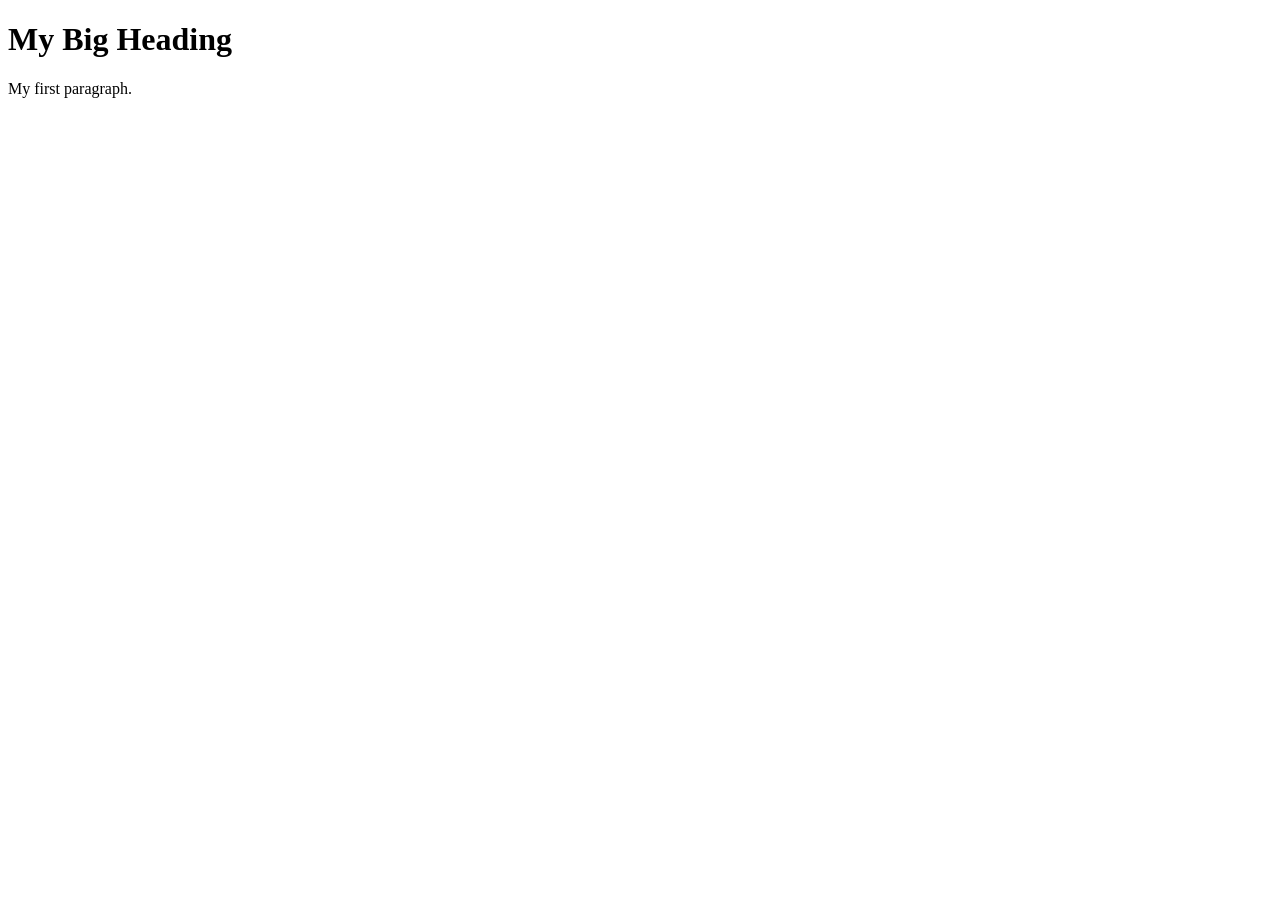
==== index.html @ 2715962d "Create index.html" ====
<!DOCTYPE html>
<html lang="en">
    <head>
    <meta charset="UTF-8">
    <meta name="viewport" content="width=device-width, initial-scale=1.0">
    <title>My first Personal Website!</title>
    <link rel="stylesheet" href="style.css">
</head>
<body>
    <h1>My Big Heading</h1>
    <p>My first paragraph.</p>
</body>
</html>
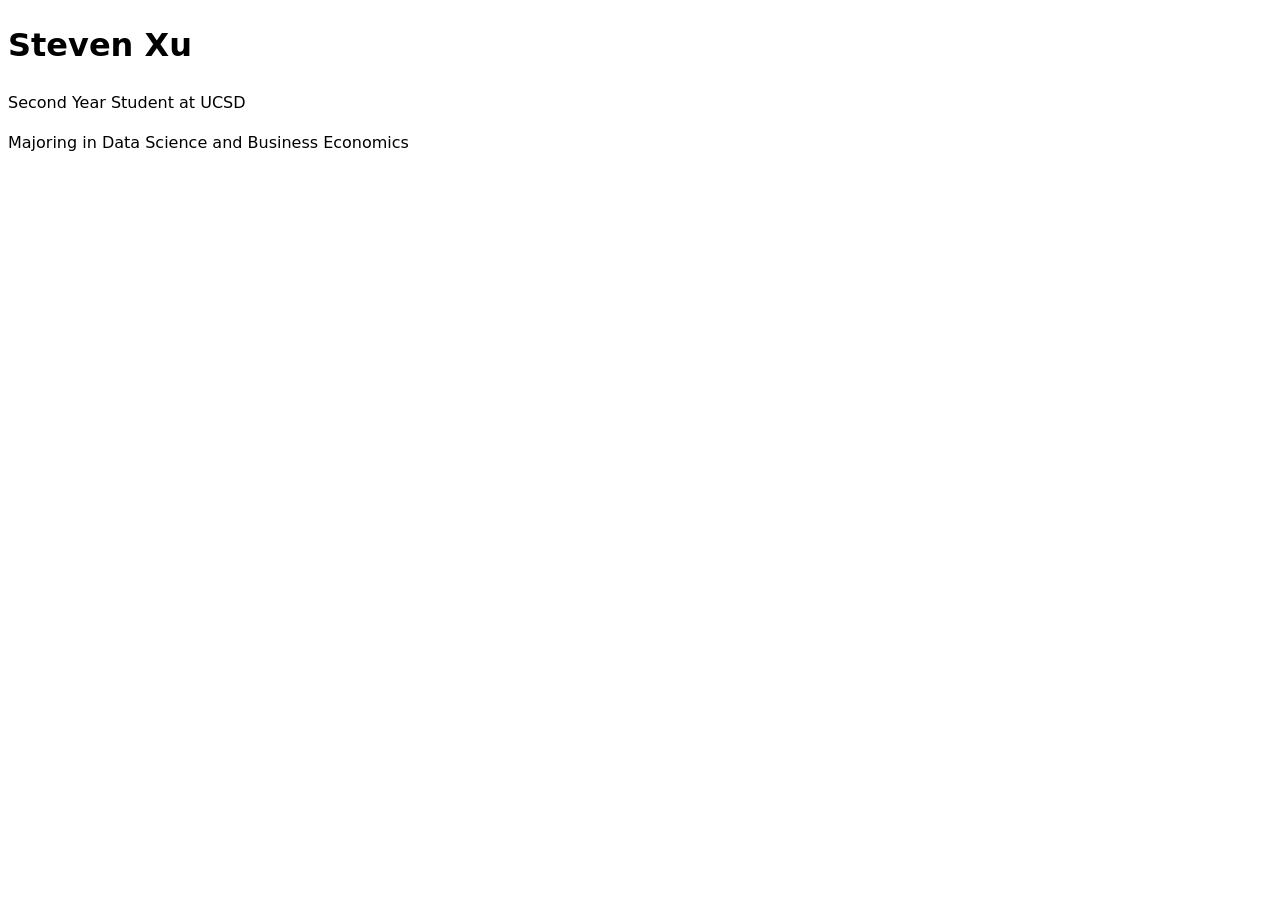
==== commit b7960f9a: "s" ====
--- a/index.html
+++ b/index.html
@@ -7,7 +7,8 @@
     <link rel="stylesheet" href="style.css">
 </head>
 <body>
-    <h1>My Big Heading</h1>
-    <p>My first paragraph.</p>
+    <h1>Steven Xu</h1>
+    <p>Second Year Student at UCSD</p>
+    <p>Majoring in Data Science and Business Economics</p>
 </body>
 </html>
--- a/style.css
+++ b/style.css
@@ -0,0 +1,6 @@
+body {
+  /* Set line height to 1.5 times the font size
+	   and use the OS’s UI font as the website font
+	 */
+  font: 100%/1.5 system-ui;
+}
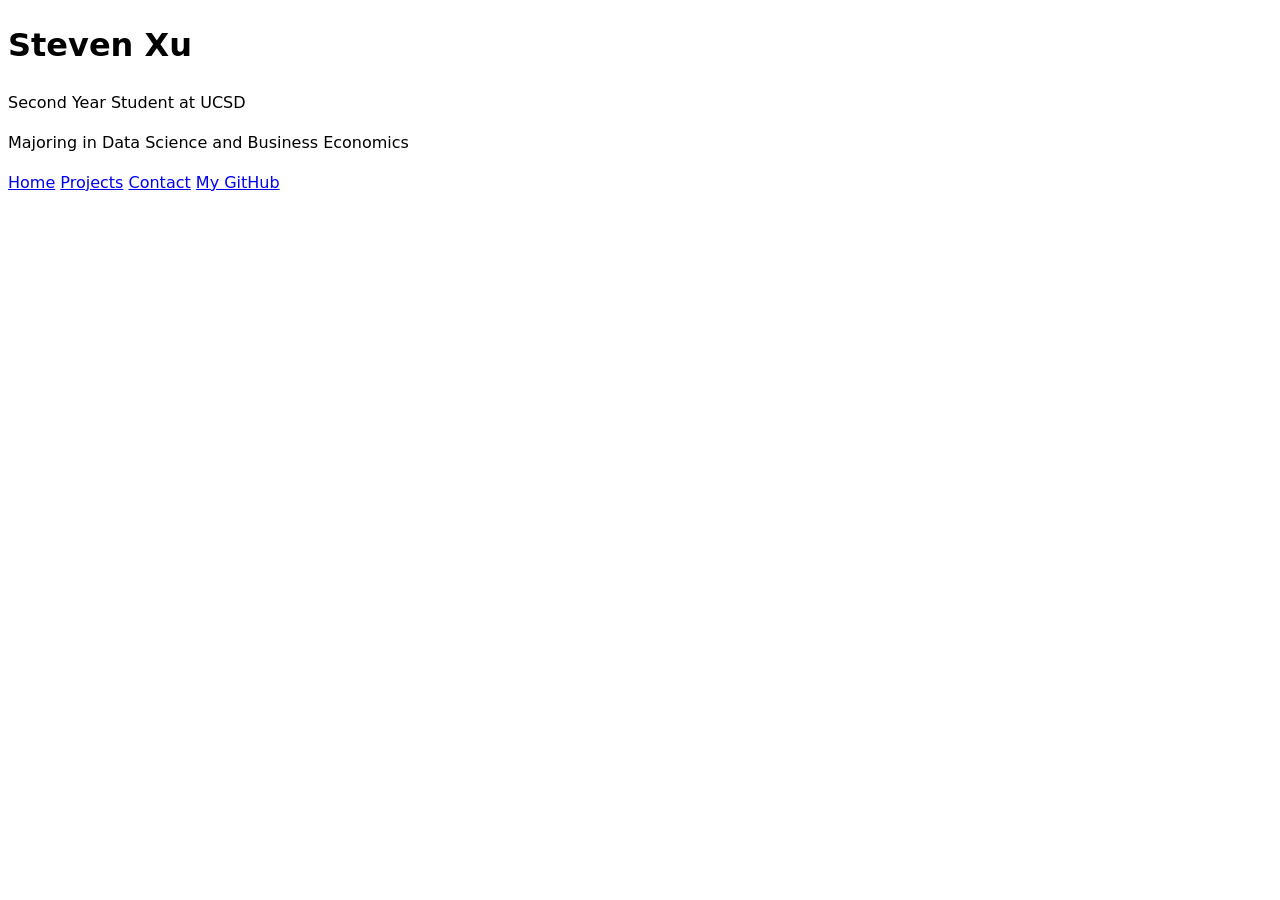
==== commit 3b80a416: "xixi" ====
--- a/index.html
+++ b/index.html
@@ -10,5 +10,14 @@
     <h1>Steven Xu</h1>
     <p>Second Year Student at UCSD</p>
     <p>Majoring in Data Science and Business Economics</p>
+    <nav>
+        <a href="/">Home</a>
+
+        <a href="projects/index.html">Projects</a>
+
+        <a href="contacts/index.html">Contact</a>
+
+        <a href="https://github.com/Xcysteven" target="_blank">My GitHub</a>
+    </nav>
 </body>
 </html>
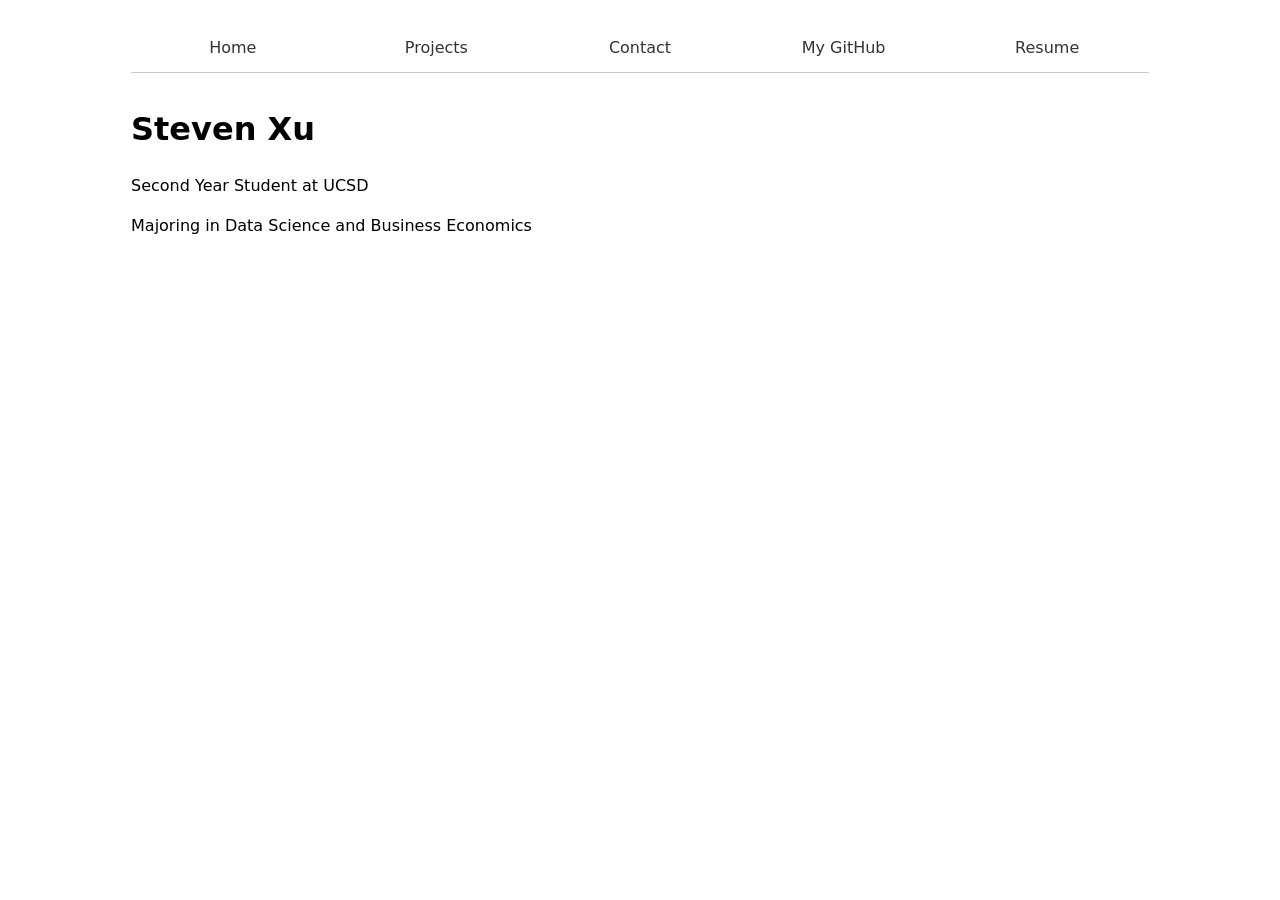
==== commit 8dab7b55: "s" ====
--- a/index.html
+++ b/index.html
@@ -7,9 +7,6 @@
     <link rel="stylesheet" href="style.css">
 </head>
 <body>
-    <h1>Steven Xu</h1>
-    <p>Second Year Student at UCSD</p>
-    <p>Majoring in Data Science and Business Economics</p>
     <nav>
         <a href="/">Home</a>
 
@@ -18,6 +15,11 @@
         <a href="contacts/index.html">Contact</a>
 
         <a href="https://github.com/Xcysteven" target="_blank">My GitHub</a>
+
+        <a href="resume/index.html">Resume</a>
     </nav>
+    <h1>Steven Xu</h1>
+    <p>Second Year Student at UCSD</p>
+    <p>Majoring in Data Science and Business Economics</p>
 </body>
 </html>
--- a/style.css
+++ b/style.css
@@ -3,4 +3,38 @@
 	   and use the OS’s UI font as the website font
 	 */
   font: 100%/1.5 system-ui;
+  max-width: 100ch;
+  margin: 0 auto;
+  padding: 1.5rem;
+}
+
+.download-link {
+    position: absolute;
+    top: 20px;
+    right: 20px;
+}
+
+
+nav {
+    display: flex; 
+    border-bottom: 1px solid #ccc; 
+    margin-bottom: 2rem; 
+}
+
+nav a {
+    flex: 1; 
+    text-align: center; 
+    
+    padding: 0.75rem;
+    text-decoration: none; 
+    color: #333; 
+}
+
+nav a:hover {
+    background-color: #f4f4f4; 
+}
+
+nav a.current {
+    font-weight: bold;
+    border-bottom: 3px solid #005a9c; 
 }
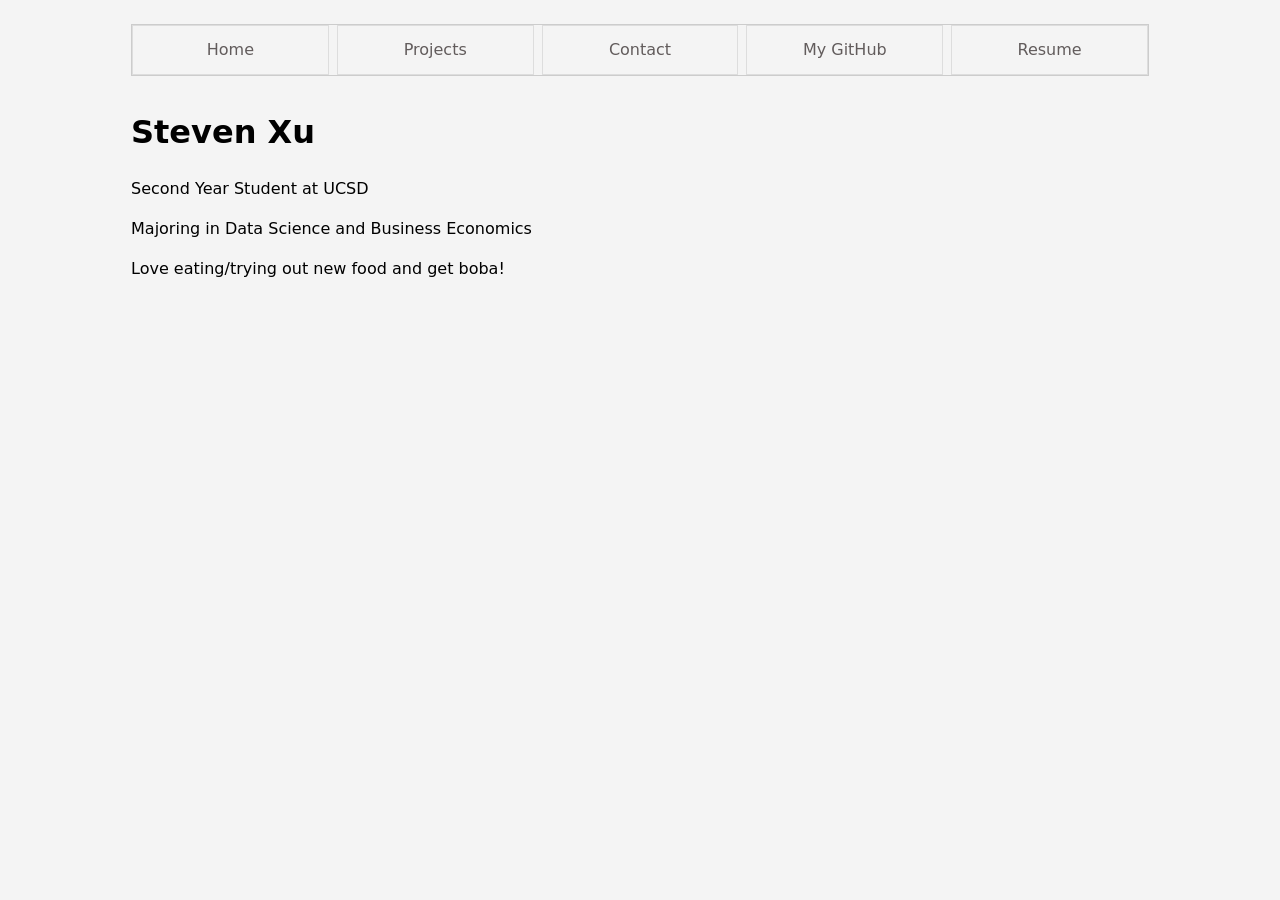
==== commit aee34291: "Update index.html" ====
--- a/index.html
+++ b/index.html
@@ -21,5 +21,6 @@
     <h1>Steven Xu</h1>
     <p>Second Year Student at UCSD</p>
     <p>Majoring in Data Science and Business Economics</p>
+    <p>Love eating/trying out new food and get boba!</p>
 </body>
 </html>
--- a/style.css
+++ b/style.css
@@ -6,6 +6,8 @@
   max-width: 100ch;
   margin: 0 auto;
   padding: 1.5rem;
+
+  background-color: #f4f4f4;
 }
 
 .download-link {
@@ -18,7 +20,12 @@
 nav {
     display: flex; 
     border-bottom: 1px solid #ccc; 
+    border-top: 1px solid #ccc; 
+    border-left: 1px solid #ccc; 
+    border-right: 1px solid #ccc; 
     margin-bottom: 2rem; 
+
+    gap: 0.5rem;
 }
 
 nav a {
@@ -27,14 +34,47 @@
     
     padding: 0.75rem;
     text-decoration: none; 
-    color: #333; 
+    color: #625c5c; 
+
+    border: 1px solid #ddd;
+    /* border-radius: 5px; */
 }
 
 nav a:hover {
-    background-color: #f4f4f4; 
+    background-color: #b5aeae; 
 }
 
 nav a.current {
     font-weight: bold;
-    border-bottom: 3px solid #005a9c; 
+    background-color: #005a9c;
+    color: white;
+    border-bottom: none;
+}
+
+input,
+textarea,
+button{
+  width: 100%; 
+    
+  padding: 0.75rem;
+  border: 1px solid #ccc;
+  border-radius: 5px;
+
+  box-sizing: border-box;
+}
+
+input,
+textarea{
+  font: 100%/1.5 system-ui;
+}
+
+button{
+  font: inherit;
+}
+
+form label {
+    display: block; 
+    margin-top: 1.5rem;
+    margin-bottom: 0.25rem;
+    font-weight: bold;
 }
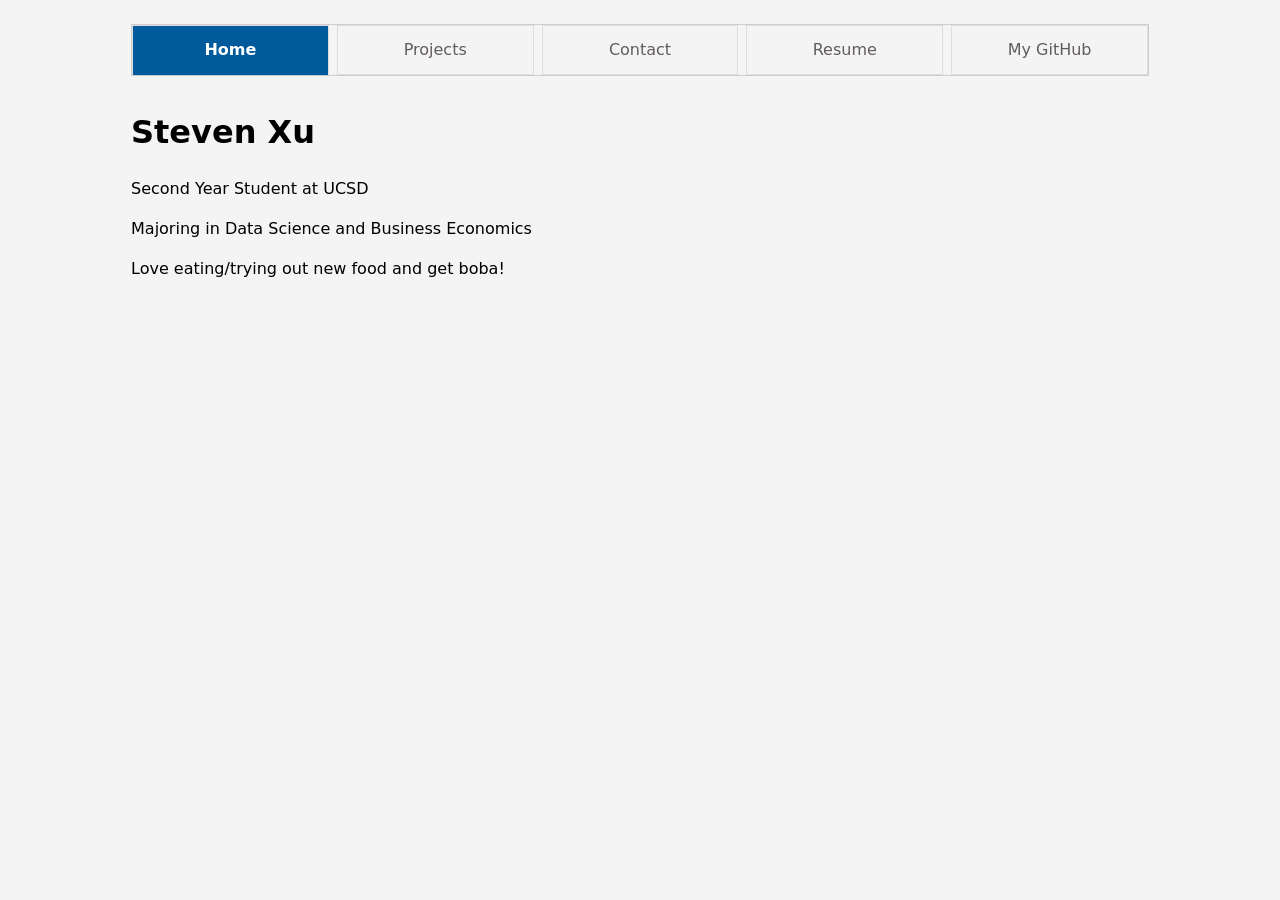
==== commit f78124b4: "s" ====
--- a/index.html
+++ b/index.html
@@ -8,16 +8,13 @@
 </head>
 <body>
     <nav>
-        <a href="/">Home</a>
-
-        <a href="projects/index.html">Projects</a>
-
-        <a href="contacts/index.html">Contact</a>
-
-        <a href="https://github.com/Xcysteven" target="_blank">My GitHub</a>
-
-        <a href="resume/index.html">Resume</a>
-    </nav>
+    <a href="index.html" class="current">Home</a>
+    <a href="projects/index.html">Projects</a>
+    <a href="contact/index.html">Contact</a>
+    <a href="resume/index.html">Resume</a>
+    <a href="https://github.com/Xcysteven" target="_blank">My GitHub</a>
+</nav>
+    
     <h1>Steven Xu</h1>
     <p>Second Year Student at UCSD</p>
     <p>Majoring in Data Science and Business Economics</p>
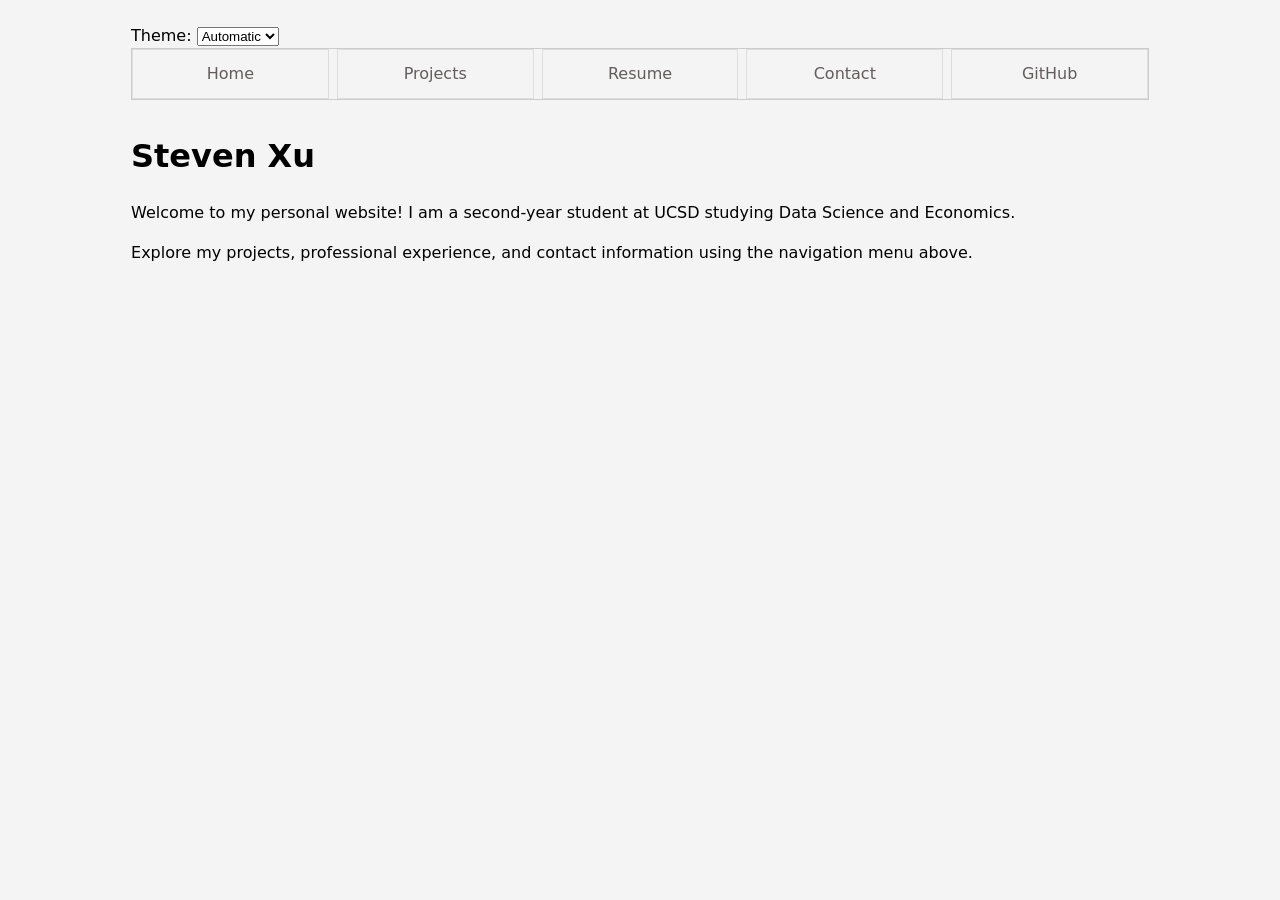
==== commit aa35b8f9: "update" ====
--- a/index.html
+++ b/index.html
@@ -1,23 +1,15 @@
 <!DOCTYPE html>
 <html lang="en">
-    <head>
+<head>
     <meta charset="UTF-8">
     <meta name="viewport" content="width=device-width, initial-scale=1.0">
-    <title>My first Personal Website!</title>
+    <title>Steven Xu | Home</title>
     <link rel="stylesheet" href="style.css">
+    <script type="module" src="global.js"></script>
 </head>
 <body>
-    <nav>
-    <a href="index.html" class="current">Home</a>
-    <a href="projects/index.html">Projects</a>
-    <a href="contact/index.html">Contact</a>
-    <a href="resume/index.html">Resume</a>
-    <a href="https://github.com/Xcysteven" target="_blank">My GitHub</a>
-</nav>
-    
     <h1>Steven Xu</h1>
-    <p>Second Year Student at UCSD</p>
-    <p>Majoring in Data Science and Business Economics</p>
-    <p>Love eating/trying out new food and get boba!</p>
+    <p>Welcome to my personal website! I am a second-year student at UCSD studying Data Science and Economics.</p>
+    <p>Explore my projects, professional experience, and contact information using the navigation menu above.</p>
 </body>
 </html>
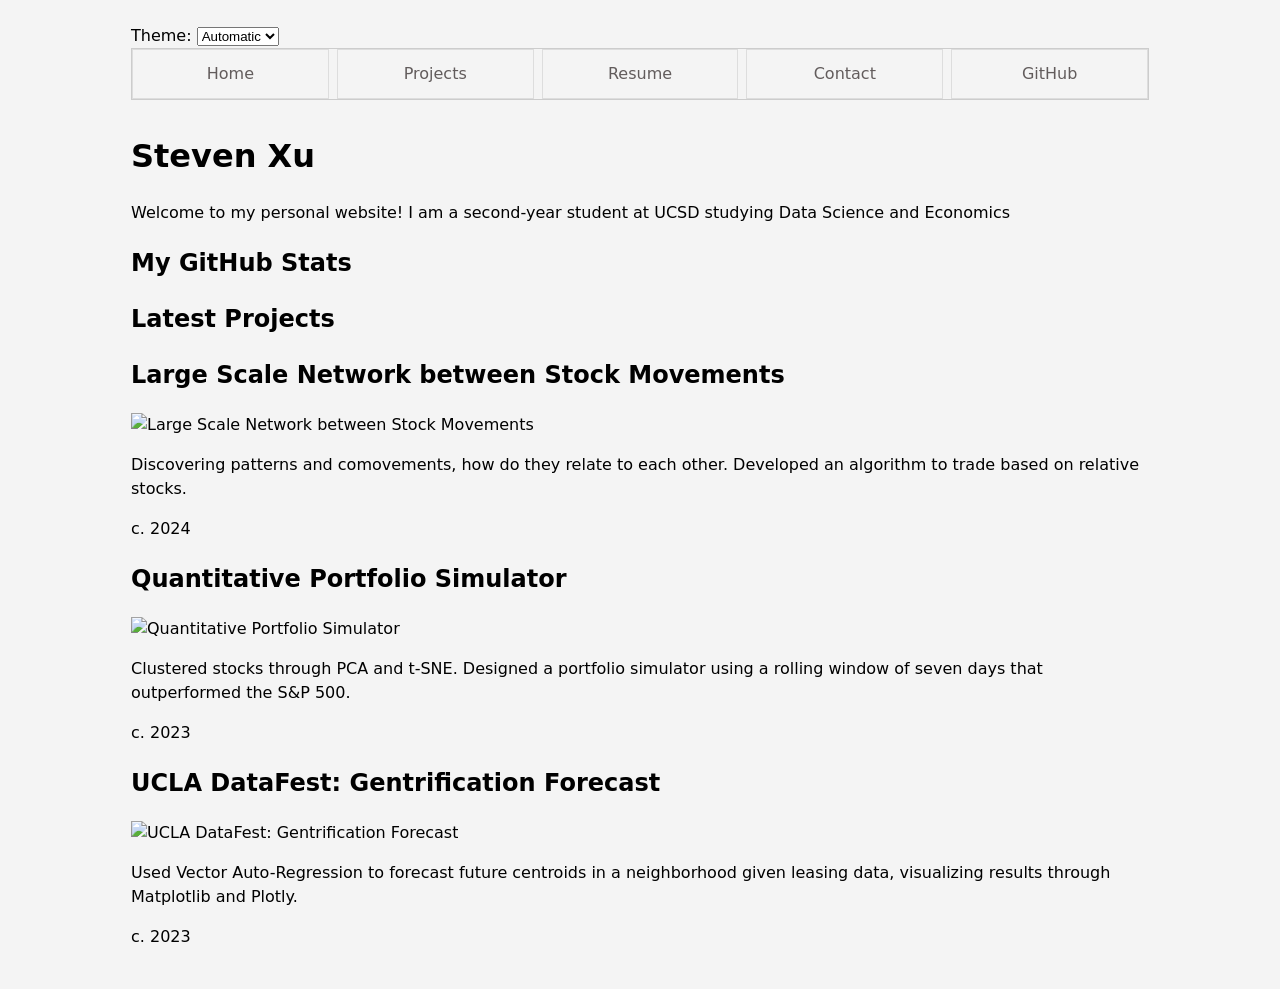
==== commit d476100e: "update" ====
--- a/index.html
+++ b/index.html
@@ -9,7 +9,14 @@
 </head>
 <body>
     <h1>Steven Xu</h1>
-    <p>Welcome to my personal website! I am a second-year student at UCSD studying Data Science and Economics.</p>
-    <p>Explore my projects, professional experience, and contact information using the navigation menu above.</p>
+    <p>Welcome to my personal website! I am a second-year student at UCSD studying Data Science and Economics</p>
+    
+    <h2>My GitHub Stats</h2>
+    <div id="profile-stats"></div>
+
+    <h2>Latest Projects</h2>
+    <div class="projects"></div>
+
+    <script src="index.js" type="module" defer></script>
 </body>
 </html>
